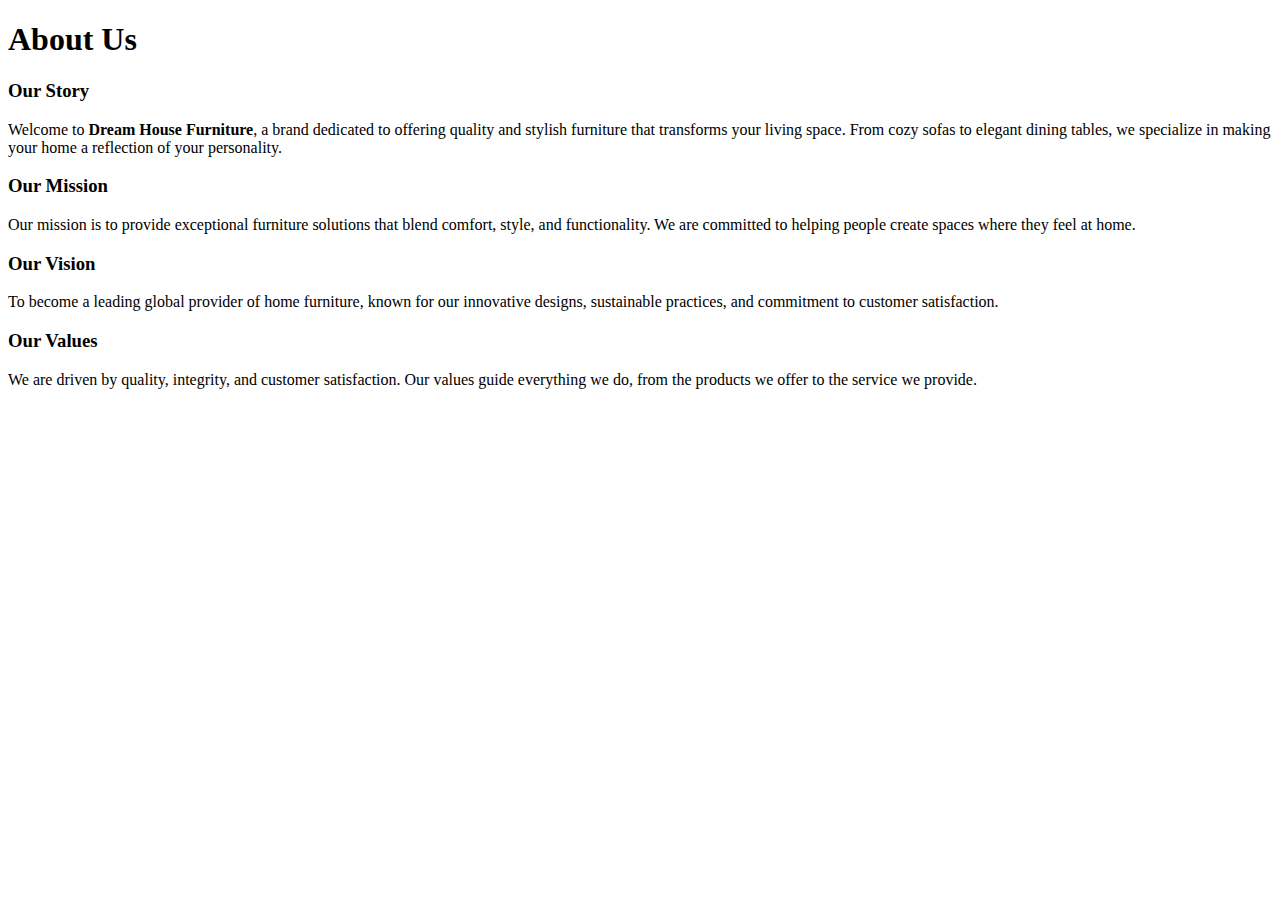
==== about.html @ 6f8ec8a4 "Add files via upload" ====
<!DOCTYPE html>
<html>

<head>
    <title> About Us </title>
    <link rel="icon" href="images/logo.png" type="icon">
    <link rel="stylesheet" href="about.css">
</head>

<body>
    <h1>About Us</h1>
    <div class="sections" 1>
        <div class="about-section">
            <h3>Our Story</h3>
            <p>Welcome to <b>Dream House Furniture</b>, a brand dedicated to offering quality and stylish furniture that
                transforms your living space. From cozy sofas to elegant dining tables, we specialize in making your
                home a reflection of your personality.</p>
        </div>
        <div class="about-section">
            <h3>Our Mission</h3>
            <p>Our mission is to provide exceptional furniture solutions that blend comfort, style, and functionality.
                We are committed to helping people create spaces where they feel at home.</p>
        </div>
        <div class="about-section">
            <h3>Our Vision</h3>
            <p>To become a leading global provider of home furniture, known for our innovative designs, sustainable
                practices, and commitment to customer satisfaction.</p>
        </div>
        <div class="about-section">
            <h3>Our Values</h3>
            <p>We are driven by quality, integrity, and customer satisfaction. Our values guide everything we do, from
                the products we offer to the service we provide.</p>
        </div>
    </div>

</body>

</html>
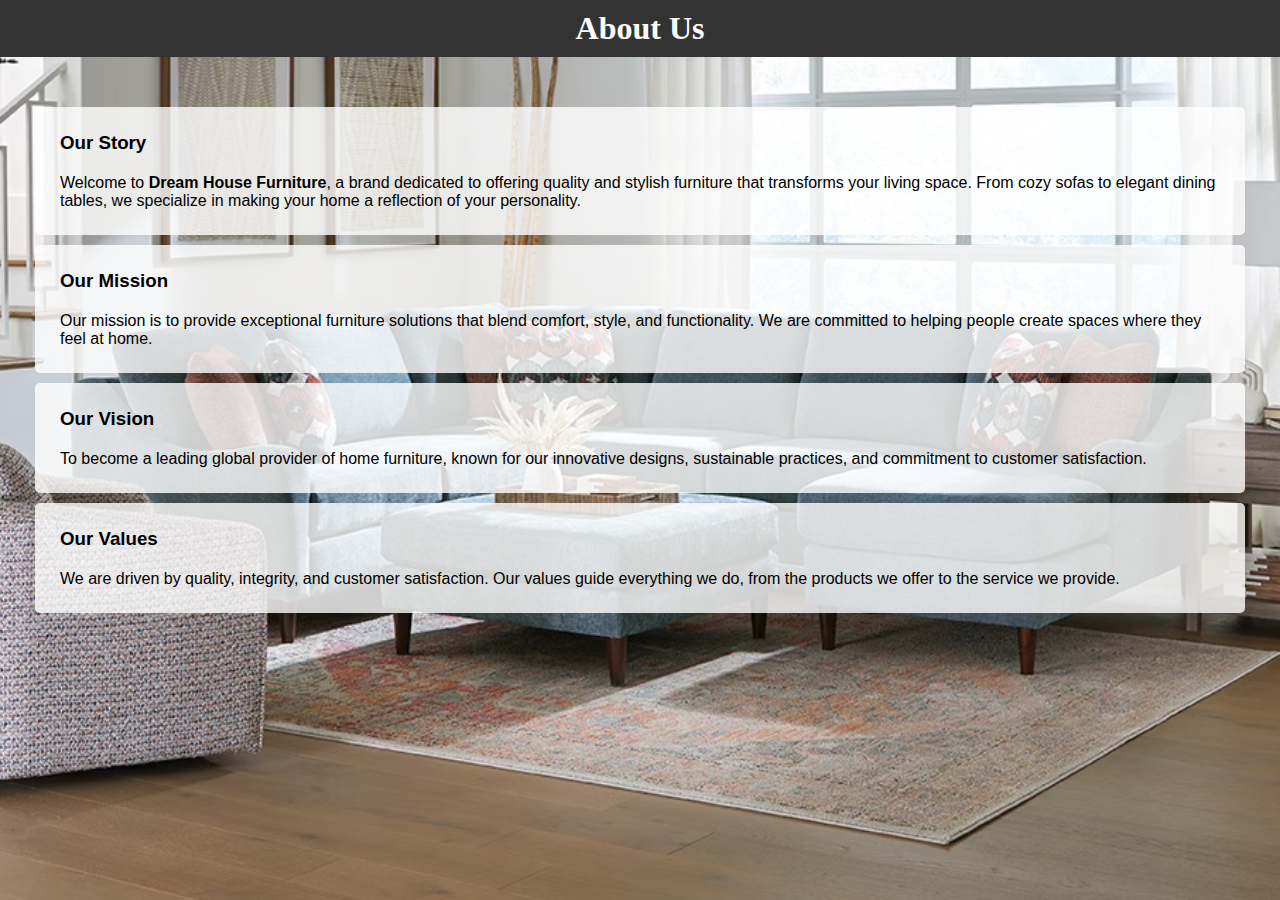
==== commit 83b75a4d: "Update about.html" ====
--- a/about.html
+++ b/about.html
@@ -3,7 +3,7 @@
 
 <head>
     <title> About Us </title>
-    <link rel="icon" href="images/logo.png" type="icon">
+    <link rel="icon" href="images/logo.jpg" type="icon">
     <link rel="stylesheet" href="about.css">
 </head>
 
@@ -35,4 +35,4 @@
 
 </body>
 
-</html>+</html>
--- a/about.css
+++ b/about.css
@@ -0,0 +1,34 @@
+body {
+    margin: 0;
+    padding: 0;
+    background: url('images/modern-furniture.jpg') no-repeat center center/cover;
+    height: 100vh;
+}
+
+h1 {
+    background-color: #333;
+    color: white;
+    margin: 0;
+    padding: 10px;
+    text-align: center;
+}
+
+.sections {
+    margin-top: 50px;
+}
+
+.about-section {
+    background-color: rgb(255, 255, 255, 80%);
+    width: 80%;
+    margin: 10px auto;
+    padding: 5px;
+    font-family: Arial, sans-serif;
+    font-size: medium;
+    width: 1200px;
+    border-radius: 5px;
+}
+
+p,
+h3 {
+    margin: 20px;
+}